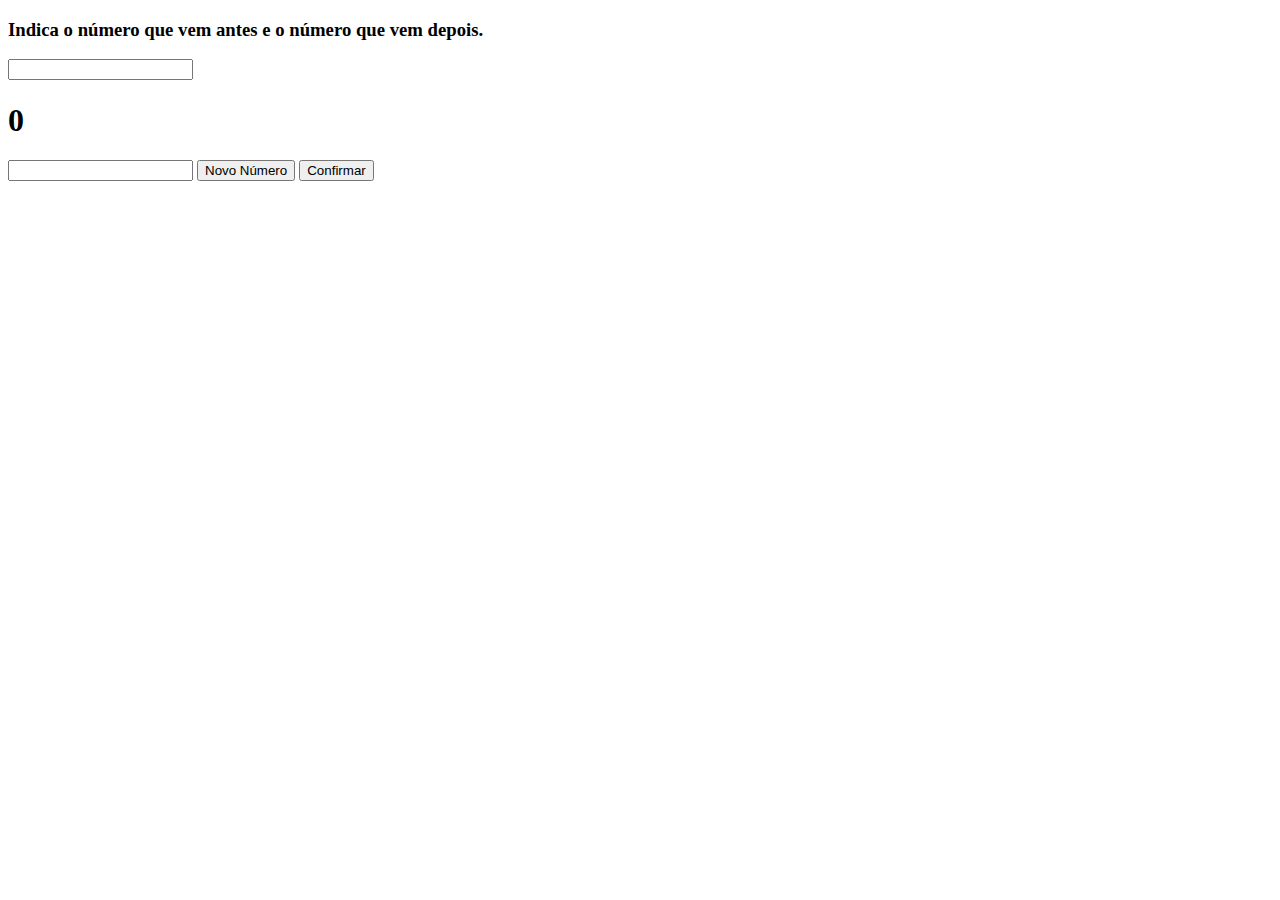
==== files/index.html @ 4f554434 "first commit" ====
<!DOCTYPE html>
<html lang="en">
<head>
    <meta charset="UTF-8">
    <meta name="viewport" content="width=device-width, initial-scale=1.0">
    <title>Jogos da Beatriz</title>
    
    <link rel="stylesheet" href="style.css"></link>

</head>
<body>
    <h3>Indica o número que vem antes e o número que vem depois.</h3>
    <input id="previousNum"></body>
    <h1 id="randomNum"></h1>
    <input id="nextNum"></input>
    <button id="generateNumBtn">Novo Número</button>
    <button id="confirmBtn">Confirmar</button>
    <h3 id="resultMsg"></h3>
    <script src="index.js"></script>
</body>
</html>
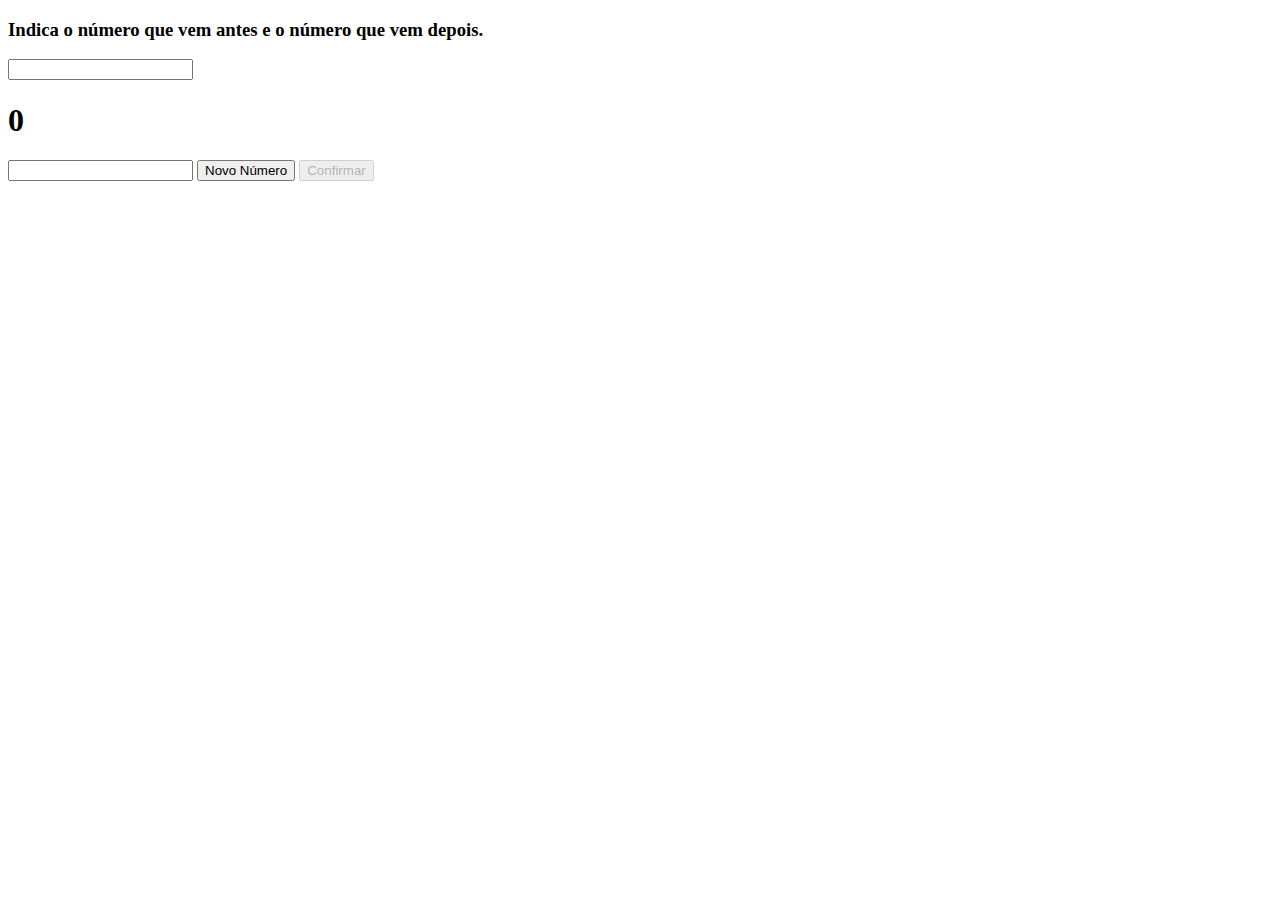
==== commit 1f7452f0: "finished logic that check if previous and next numbers are correct and shows the correct message" ====
--- a/files/index.html
+++ b/files/index.html
@@ -10,9 +10,9 @@
 </head>
 <body>
     <h3>Indica o número que vem antes e o número que vem depois.</h3>
-    <input id="previousNum"></body>
-    <h1 id="randomNum"></h1>
-    <input id="nextNum"></input>
+    <input id="previousNum" class="number"></input>
+    <h1 id="randomNum" class="number"></h1>
+    <input id="nextNum" class="number"></input>
     <button id="generateNumBtn">Novo Número</button>
     <button id="confirmBtn">Confirmar</button>
     <h3 id="resultMsg"></h3>
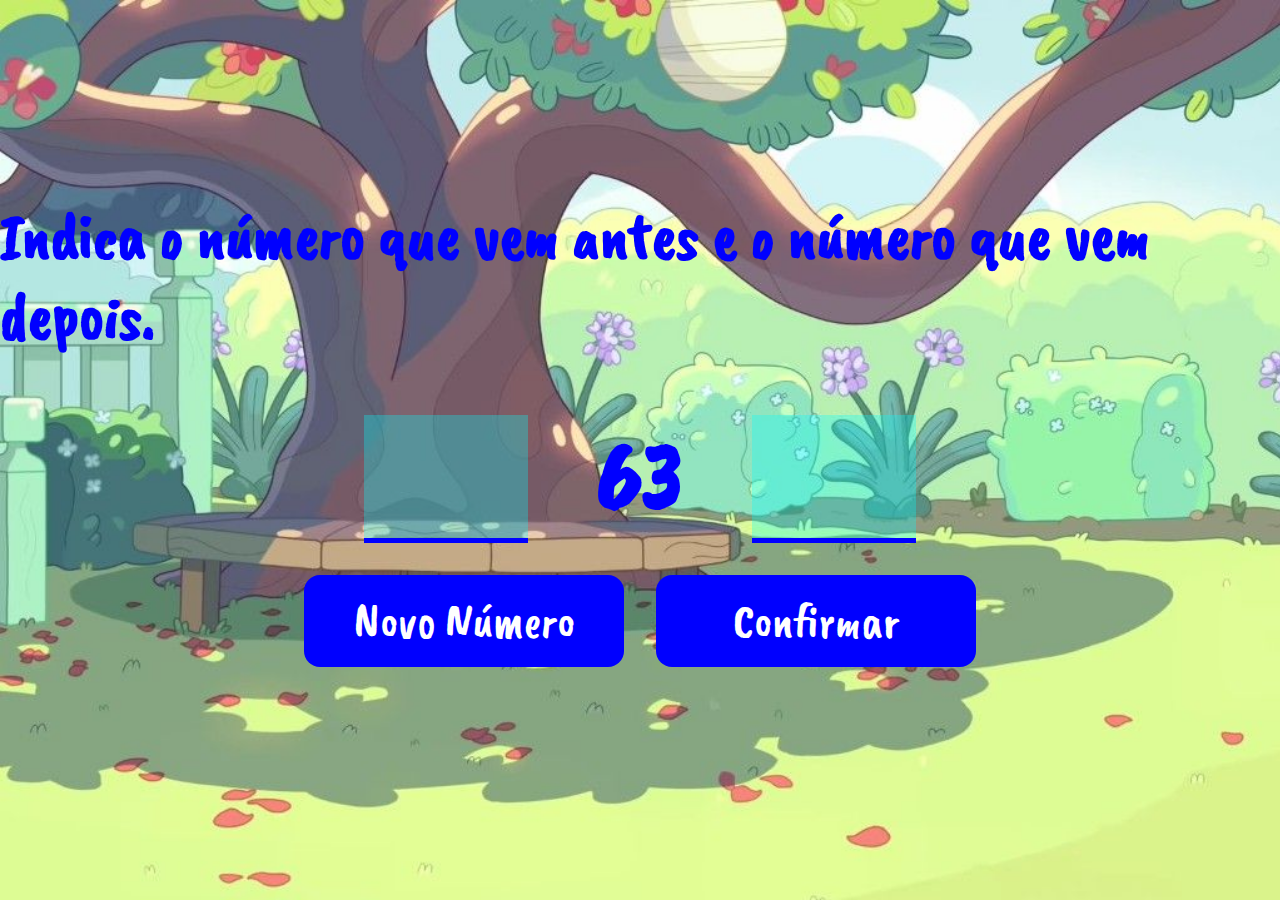
==== commit 4806a75e: "modified the UI for a bluey look and feel and added background music" ====
--- a/files/index.html
+++ b/files/index.html
@@ -1,21 +1,33 @@
 <!DOCTYPE html>
 <html lang="en">
+
 <head>
     <meta charset="UTF-8">
     <meta name="viewport" content="width=device-width, initial-scale=1.0">
     <title>Jogos da Beatriz</title>
-    
-    <link rel="stylesheet" href="style.css"></link>
+    <link rel="stylesheet" href="style.css">
 
 </head>
+
 <body>
-    <h3>Indica o número que vem antes e o número que vem depois.</h3>
-    <input id="previousNum" class="number"></input>
-    <h1 id="randomNum" class="number"></h1>
-    <input id="nextNum" class="number"></input>
-    <button id="generateNumBtn">Novo Número</button>
-    <button id="confirmBtn">Confirmar</button>
-    <h3 id="resultMsg"></h3>
+    <div class="main-container">
+        <h1 class="description">Indica o número que vem antes e o número que vem depois.</h1>
+        <div class="numbers-container">
+            <input id="previousNum" class="number"></input>
+            <h1 id="randomNum" class="number"></h1>
+            <input id="nextNum" class="number"></input>
+        </div>
+        <div class="btn-container">
+            <button id="generateNumBtn">Novo Número</button>
+            <button id="confirmBtn">Confirmar</button>
+        </div>
+        <div class="resultMsg-container">
+            <h2 id="resultMsg"></h2>
+        </div>
+       
+        
+    </div>
     <script src="index.js"></script>
+    <audio autoplay loop src="resources/01 Bluey Theme Tune (Instrument Parade).mp3"></audio>
 </body>
 </html>--- a/files/style.css
+++ b/files/style.css
@@ -0,0 +1,66 @@
+@import url('https://fonts.googleapis.com/css2?family=Caveat+Brush&display=swap');
+
+body {
+    margin: 0;
+    font-family: 'Caveat Brush', cursive;
+    
+}
+
+
+.main-container {
+    background-image: url('resources/bluey-background-backyard.jpg');
+    background-size: cover;
+    display: flex;
+    flex-direction: column;
+    justify-content: center;
+    height: 100vh;
+
+}
+
+.main-container > * {
+    display: flex;
+    justify-content: center;
+    font-family: 'Caveat Brush', cursive;
+    color: blue
+}
+.description {
+    font-size: 4rem;
+}
+
+.numbers-container > * {
+    margin: 1rem;
+    font-size: 6rem;
+    width: 10rem;
+    text-align: center;
+}
+
+.numbers-container input {
+    font-family: 'Caveat Brush', cursive;
+    border: none;
+    border-bottom: 5px solid blue;
+    background-color: rgba(0, 255, 255, 0.30);
+    color: blue
+}
+
+.btn-container > * {
+    margin: 1rem;
+    padding: 1rem;
+    font-size: 2rem;
+}
+
+.btn-container button {
+    background-color: blue;
+    border: none;
+    border-radius: 1rem;
+    font-family: 'Caveat Brush', cursive;
+    color: white;
+    font-size: 3rem;
+    min-width: 20rem
+}
+
+.resultMsg-container {
+    height: 4rem;
+    font-size: 3rem;
+}
+
+
